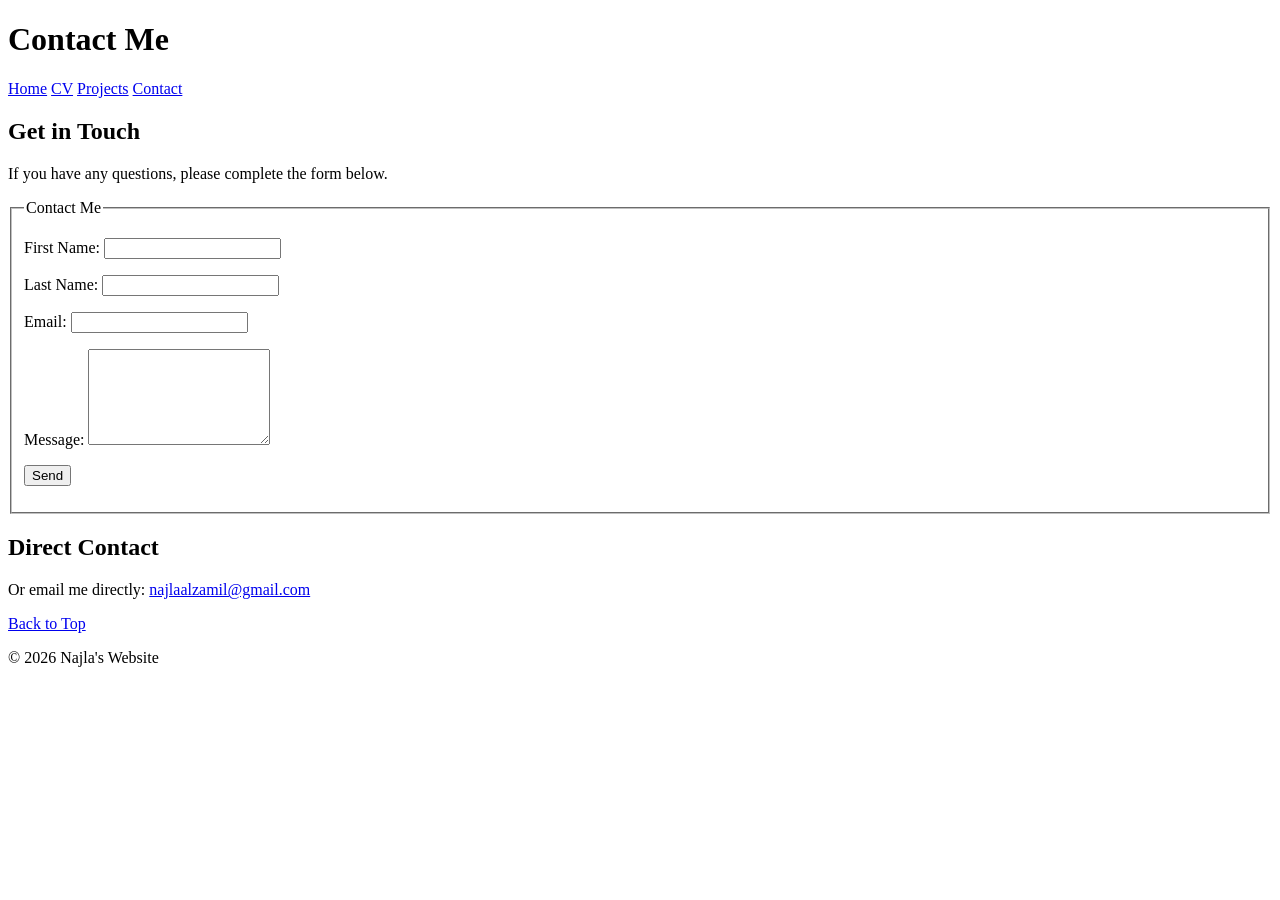
==== contact.html @ 5f9d3c02 "Add files via upload" ====
<!DOCTYPE html>
<html lang="en">

<head>
    <meta charset="UTF-8">
    <meta name="viewport" content="width=device-width, initial-scale=1.0">
    <meta name="description" content="Contact Najla Alzamil">
    <title>Najla Alzamil | Contact</title>
    <link rel="stylesheet" href="styles.css">
</head>

<body id="top">

    <header>
        <h1>Contact Me</h1>

        <nav aria-label="Main navigation">
            <a href="index.html">Home</a>
            <a href="cv.html">CV</a>
            <a href="projects.html">Projects</a>
            <a href="contact.html" aria-current="page">Contact</a>
        </nav>
    </header>

    <main>

        <section>
            <h2>Get in Touch</h2>

            <p>
                If you have any questions, please complete the form below.
            </p>

            <form
                class="contact-form"
                action="mailto:najlaalzamil@gmail.com"
                method="post"
                enctype="text/plain">

                <fieldset>
                    <legend>Contact Me</legend>

                    <p>
                        <label for="firstName">First Name:</label>
                        <input
                            type="text"
                            id="firstName"
                            name="firstName"
                            autocomplete="given-name"
                            required>
                    </p>

                    <p>
                        <label for="lastName">Last Name:</label>
                        <input
                            type="text"
                            id="lastName"
                            name="lastName"
                            autocomplete="family-name"
                            required>
                    </p>

                    <p>
                        <label for="email">Email:</label>
                        <input
                            type="email"
                            id="email"
                            name="email"
                            autocomplete="email"
                            required>
                    </p>

                    <p>
                        <label for="message">Message:</label>
                        <textarea
                            id="message"
                            name="message"
                            rows="6"
                            required></textarea>
                    </p>

                    <p>
                        <button type="submit">Send</button>
                    </p>

                </fieldset>
            </form>
        </section>

        <section>
            <h2>Direct Contact</h2>

            <p>
                Or email me directly:
                <a href="mailto:najlaalzamil@gmail.com">
                    najlaalzamil@gmail.com
                </a>
            </p>
        </section>

        <p class="back-to-top">
            <a href="#top">Back to Top</a>
        </p>

    </main>

    <footer>
        <p>&copy; 2026 Najla's Website</p>
    </footer>

</body>
</html>
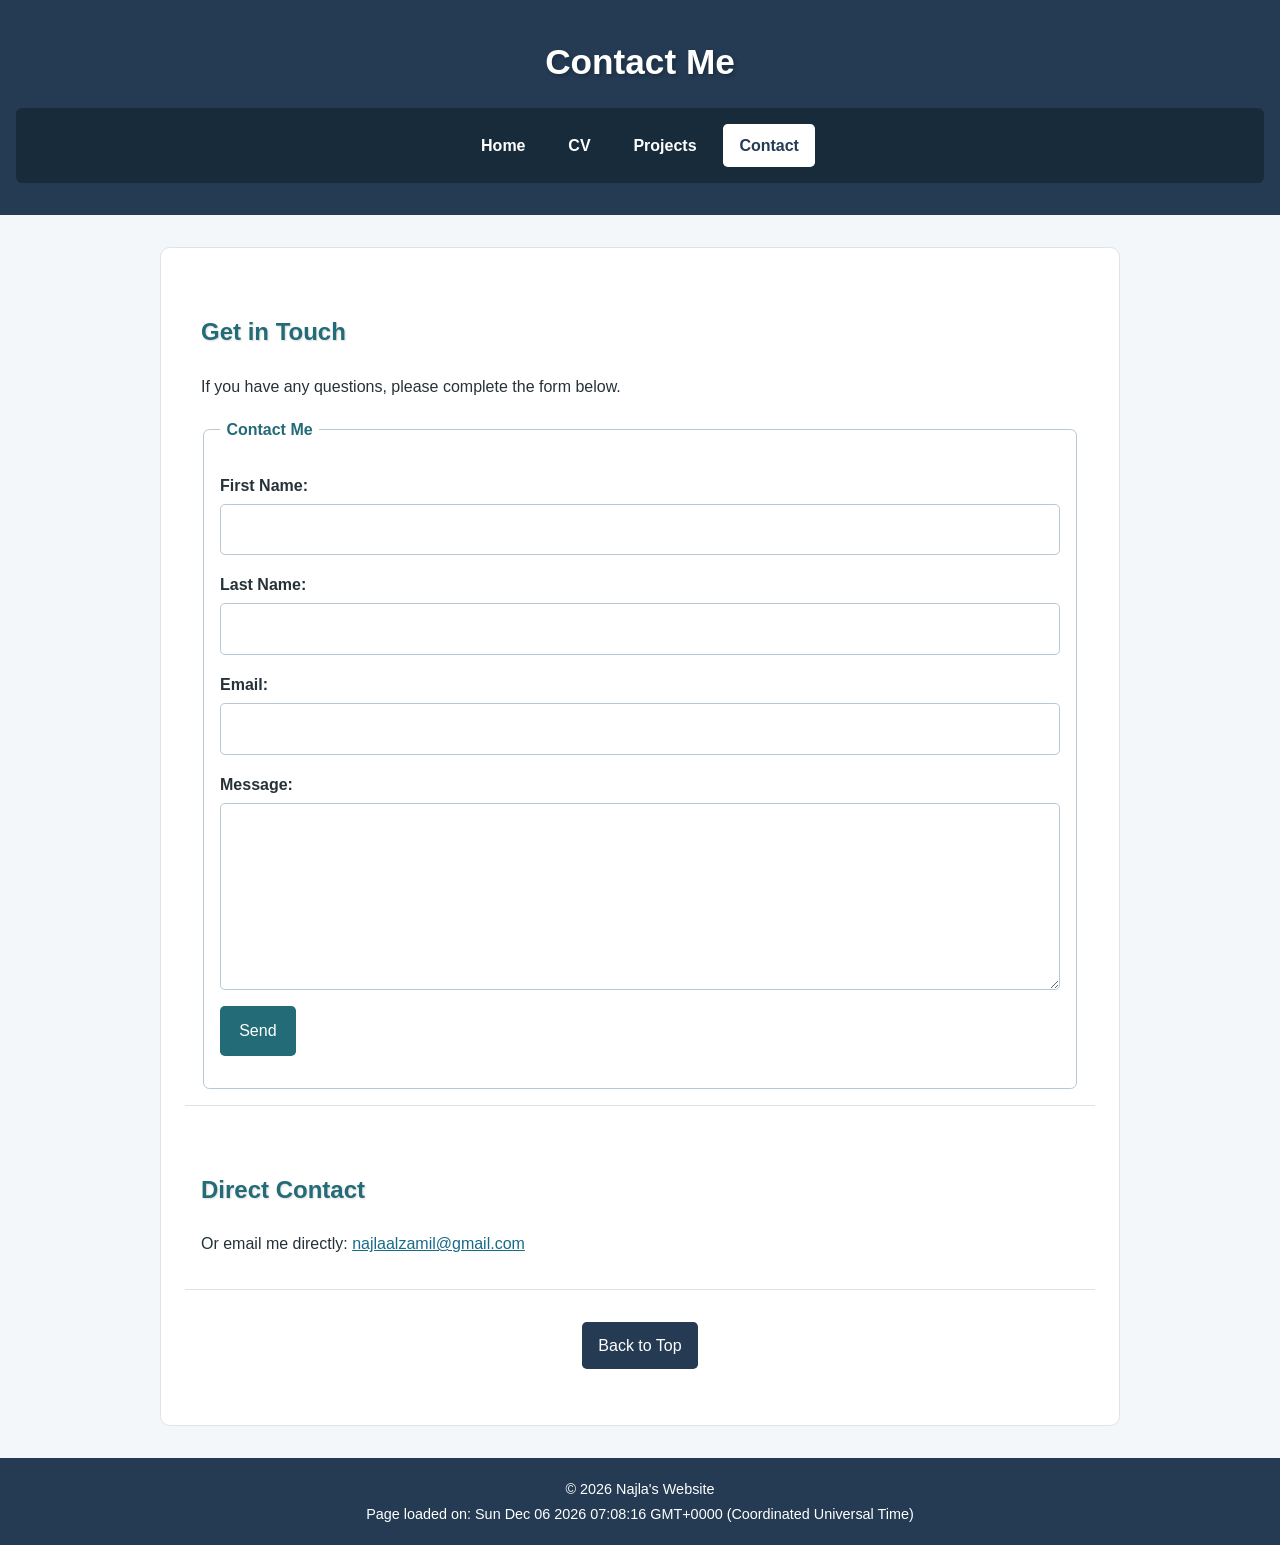
==== commit 2ce86f39: "Enhance contact form with validation and script Added form validation on submit and included scripts" ====
--- a/contact.html
+++ b/contact.html
@@ -35,7 +35,8 @@
                 class="contact-form"
                 action="mailto:najlaalzamil@gmail.com"
                 method="post"
-                enctype="text/plain">
+                enctype="text/plain"
+                onsubmit="return ValidateForm()">
 
                 <fieldset>
                     <legend>Contact Me</legend>
@@ -107,6 +108,7 @@
     <footer>
         <p>&copy; 2026 Najla's Website</p>
     </footer>
-
+    
+<script src="scripts.js"></script>
 </body>
-</html>+</html>
--- a/styles.css
+++ b/styles.css
@@ -0,0 +1,331 @@
+/* General Page Styling */
+* {
+    box-sizing: border-box;
+}
+
+html {
+    scroll-behavior: smooth;
+}
+
+body {
+    font-family: Arial, Helvetica, sans-serif;
+    font-size: 1rem;
+    line-height: 1.7;
+    color: #263238;
+    background-color: #f4f7fa;
+    margin: 0;
+    padding: 0;
+}
+
+/* Header */
+header {
+    background-color: #243b53;
+    color: #ffffff;
+    padding: 2rem 1rem;
+    text-align: center;
+}
+
+h1 {
+    font-size: 2.2rem;
+    font-weight: 700;
+    text-transform: capitalize;
+    text-shadow: 2px 2px 4px rgba(0, 0, 0, 0.25);
+    margin: 0 0 1rem;
+}
+
+h2 {
+    color: #246b78;
+    font-size: 1.5rem;
+    font-weight: 700;
+    margin-top: 1.5rem;
+    text-shadow: 1px 1px 2px rgba(0, 0, 0, 0.15);
+}
+
+h3 {
+    color: #246b78;
+    font-size: 1.2rem;
+}
+
+p {
+    margin: 0.8rem 0 1rem;
+    text-align: left;
+}
+
+/* Navigation */
+nav {
+    background-color: #172b3a;
+    padding: 0.8rem;
+    border-radius: 0.4rem;
+}
+
+nav a {
+    display: inline-block;
+    color: #ffffff;
+    text-decoration: none;
+    font-weight: 600;
+    padding: 0.5rem 1rem;
+    margin: 0.2rem;
+    border-radius: 0.3rem;
+    transition: background-color 0.2s ease;
+}
+
+nav a:hover,
+nav a:focus-visible {
+    background-color: #d8eef0;
+    color: #172b3a;
+}
+
+nav a[aria-current="page"] {
+    background-color: #ffffff;
+    color: #243b53;
+}
+
+/* Main Content and Box Model */
+main {
+    width: 90%;
+    max-width: 60rem;
+    margin: 2rem auto;
+    padding: 1.5rem;
+    background-color: #ffffff;
+    border: 1px solid #dce4e9;
+    border-radius: 0.6rem;
+}
+
+article,
+section {
+    margin-bottom: 1.5rem;
+    padding: 1rem;
+    border-bottom: 1px solid #dce4e9;
+}
+
+#intro {
+    background-color: #eaf4f5;
+    padding: 1rem;
+    border-left: 0.3rem solid #246b78;
+}
+
+.highlight {
+    color: #246b78;
+    font-weight: 700;
+    background-color: #eaf4f5;
+    padding: 0.8rem;
+    border-radius: 0.3rem;
+}
+
+blockquote {
+    margin: 1rem 0;
+    padding: 1rem;
+    background-color: #f0f5f7;
+    border-left: 0.3rem solid #246b78;
+    font-style: italic;
+}
+
+/* Links */
+a {
+    color: #176b87;
+}
+
+a:hover,
+a:focus-visible {
+    text-decoration: underline;
+}
+
+.back-to-top {
+    text-align: center;
+    margin: 2rem 0;
+}
+
+.back-to-top a {
+    display: inline-block;
+    padding: 0.6rem 1rem;
+    color: #ffffff;
+    background-color: #243b53;
+    border-radius: 0.3rem;
+    text-decoration: none;
+}
+
+.back-to-top a:hover {
+    background-color: #246b78;
+}
+
+/* Lists */
+ul,
+ol {
+    padding-left: 2rem;
+    list-style-position: outside;
+}
+
+ul {
+    list-style-type: square;
+}
+
+ol {
+    list-style-type: decimal;
+}
+
+li {
+    margin-bottom: 0.4rem;
+}
+
+dl {
+    margin: 1rem 0;
+}
+
+dt {
+    font-weight: 700;
+    color: #246b78;
+}
+
+dd {
+    margin-bottom: 0.7rem;
+}
+
+/* Project Cards and Images */
+.project-card {
+    margin-bottom: 1.5rem;
+    padding: 1rem;
+    border: 1px solid #dce4e9;
+    border-radius: 0.5rem;
+}
+
+figure {
+    margin: 1.5rem 0;
+    text-align: center;
+}
+
+figure img {
+    display: block;
+    width: 100%;
+    max-width: 18rem;
+    height: auto;
+    margin: 0 auto;
+    border: 1px solid #dce4e9;
+    border-radius: 0.4rem;
+}
+
+figcaption {
+    margin-top: 0.6rem;
+    color: #526575;
+    font-size: 0.9rem;
+    font-style: italic;
+    text-align: center;
+}
+
+time {
+    color: #246b78;
+    font-weight: 700;
+}
+
+/* Contact Form */
+fieldset {
+    border: 1px solid #b8c7d1;
+    border-radius: 0.4rem;
+    padding: 1rem;
+}
+
+legend {
+    color: #246b78;
+    font-weight: 700;
+    padding: 0 0.4rem;
+}
+
+label {
+    display: block;
+    font-weight: 600;
+    margin-bottom: 0.3rem;
+}
+
+input,
+textarea,
+button {
+    font: inherit;
+    max-width: 100%;
+}
+
+input,
+textarea {
+    display: block;
+    width: 100%;
+    padding: 0.7rem;
+    margin: 0.3rem 0 1rem;
+    color: #263238;
+    background-color: #ffffff;
+    border: 1px solid #b8c7d1;
+    border-radius: 0.3rem;
+}
+
+textarea {
+    resize: vertical;
+}
+
+button {
+    padding: 0.7rem 1.2rem;
+    color: #ffffff;
+    background-color: #246b78;
+    border: none;
+    border-radius: 0.3rem;
+    cursor: pointer;
+}
+
+button:hover,
+button:focus-visible {
+    background-color: #172b3a;
+}
+
+/* Keyboard Accessibility */
+a:focus-visible,
+button:focus-visible,
+input:focus-visible,
+textarea:focus-visible {
+    outline: 3px solid #d58b27;
+    outline-offset: 3px;
+}
+
+/* Footer */
+footer {
+    padding: 1.2rem;
+    text-align: center;
+    color: #ffffff;
+    background-color: #243b53;
+}
+
+footer p {
+    margin: 0;
+    text-align: center;
+    font-size: 0.9rem;
+}
+
+/* Responsive Design */
+@media (max-width: 40rem) {
+    header {
+        padding: 1.5rem 0.8rem;
+    }
+
+    h1 {
+        font-size: 1.7rem;
+    }
+
+    h2 {
+        font-size: 1.25rem;
+    }
+
+    nav a {
+        display: block;
+        margin: 0.3rem 0;
+    }
+
+    main {
+        width: 94%;
+        padding: 1rem;
+        margin: 1rem auto;
+    }
+
+    article,
+    section {
+        padding: 0.7rem;
+    }
+
+    fieldset {
+        padding: 0.7rem;
+    }
+}
